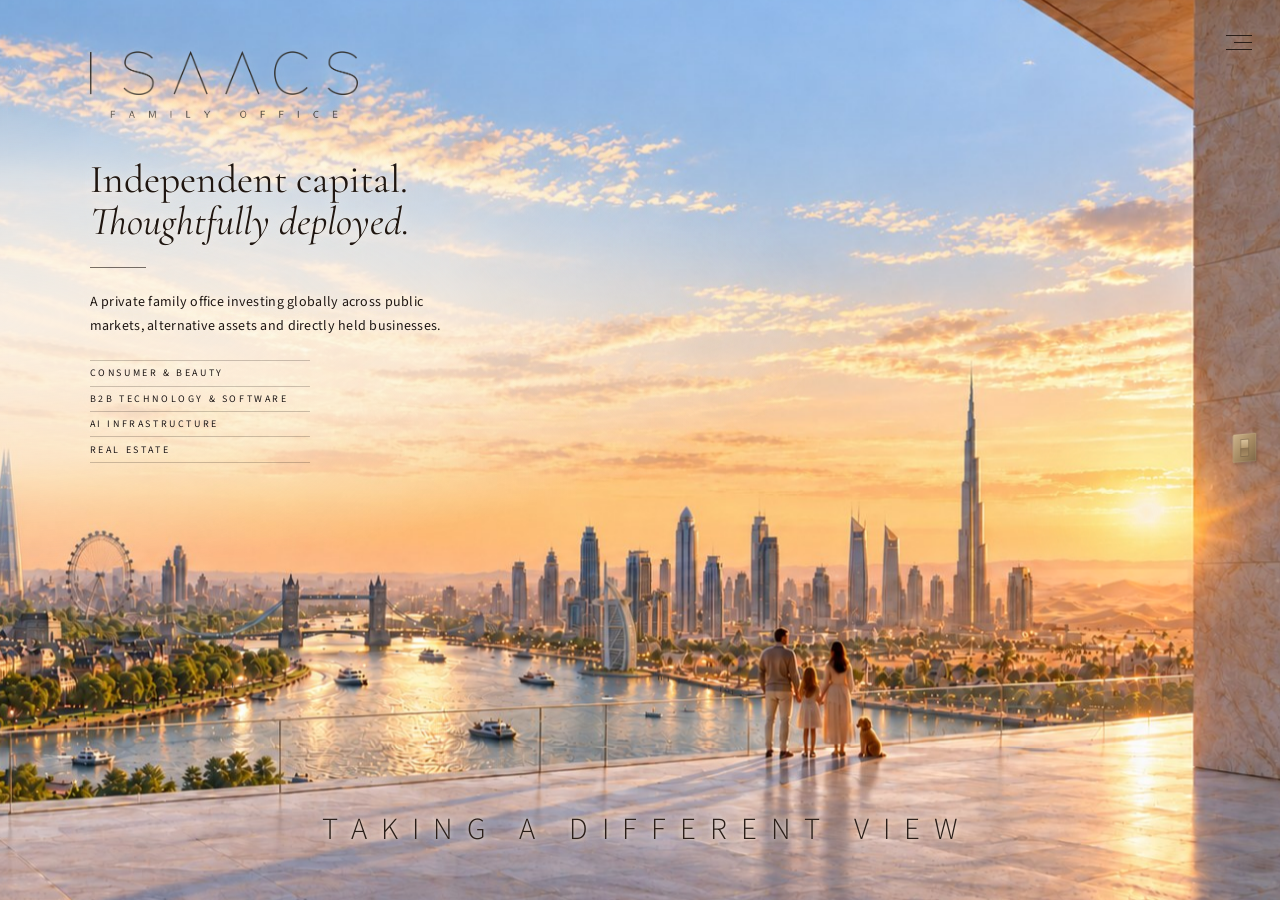
==== strategy.html @ c417e126 "Update tagline in strategy section for improved messaging" ====
<!DOCTYPE html>
<html lang="en" class="light">
<head>
    <meta charset="UTF-8">
    <meta name="viewport" content="width=device-width, initial-scale=1.0">
    <title>Strategy | ISAACS Family Office</title>
    <meta name="description" content="ISAACS Family Office — thinking in decades.">
    <link rel="icon" href="favicon.ico" sizes="16x16 32x32 48x48">
    <link rel="icon" type="image/svg+xml" href="favicon.svg">
    <link rel="apple-touch-icon" href="apple-touch-icon.png">
    <meta name="theme-color" content="#132038">
    <link rel="preload" as="image" href="assets/background-strategy.jpg?v=102">
    <link rel="preconnect" href="https://fonts.googleapis.com">
    <link rel="preconnect" href="https://fonts.gstatic.com" crossorigin>
    <link href="https://fonts.googleapis.com/css2?family=Jost:wght@300;400&family=Source+Sans+3:wght@200;300&family=Cormorant+Garamond:ital,wght@0,300;0,400;1,300&display=swap" rel="stylesheet">
    <script>
        document.documentElement.classList.add('loading');
    </script>
    <link rel="stylesheet" href="assets/site.css?v=102">
    <style>
        /* Strategy only; the shared layout, menu and contact form are in assets/site.css */
        body { background: #f3e2c8; font-family: 'Source Sans 3', sans-serif; }
        .stage #scene-night { opacity: 0; transition: opacity 2s ease; }
        .stage #scene-night.on { opacity: 1; }

        /* Deep brown lettering by day; ivory with a soft dark halo by night */
        .logo img { filter: brightness(0.16) sepia(0.6) drop-shadow(0 0 6px rgba(255, 250, 240, 0.4)); }
        .night .logo img { filter: drop-shadow(0 0 3px rgba(10, 12, 25, 0.6)) drop-shadow(0 0 10px rgba(10, 12, 25, 0.4)); }
        .tagline { color: var(--ink); font-weight: 300; text-shadow: 0 0 5px rgba(255, 248, 236, 0.85), 0 0 16px rgba(255, 248, 236, 0.6); }
        .night .tagline { color: var(--ivory); text-shadow: 0 0 6px rgba(10, 12, 25, 0.7), 0 0 18px rgba(10, 12, 25, 0.45); }

        /* The statement: a serif headline on a feathered wash of light (no box), with the sectors
           as a short hairline list. Deep brown by day, ivory by night. */
        .statement {
            position: fixed;
            left: calc(var(--gutter) + 1.5vw);
            top: 17.5vh;
            width: min(500px, calc(100vw - 2 * var(--gutter)));
            margin: 0;
            color: #1f1611;
            text-shadow: 0 0 1px rgba(255, 250, 242, 0.9), 0 0 12px rgba(255, 248, 236, 0.7);
            transition: color 2s ease, text-shadow 2s ease;
            z-index: 2;
        }
        .statement::before {
            content: '';
            position: absolute;
            left: -40vw;
            top: -30%;
            width: calc(100% + 60vw);
            height: 165%;
            z-index: -1;
            background: radial-gradient(ellipse at 30% 50%, rgba(252, 246, 236, 0.82) 0%, rgba(252, 246, 236, 0.6) 40%, rgba(252, 246, 236, 0) 70%);
            pointer-events: none;
            transition: opacity 2s ease;
        }
        /* the night wash sits on its own layer so the two can crossfade */
        .statement::after {
            content: '';
            position: absolute;
            left: -40vw;
            top: -30%;
            width: calc(100% + 60vw);
            height: 165%;
            z-index: -1;
            background: radial-gradient(ellipse at 30% 50%, rgba(8, 12, 28, 0.55) 0%, rgba(8, 12, 28, 0.3) 40%, rgba(8, 12, 28, 0) 68%);
            opacity: 0;
            pointer-events: none;
            transition: opacity 2s ease;
        }
        .night .statement { color: #ece4d6; text-shadow: 0 0 1px rgba(8, 12, 28, 0.9), 0 0 12px rgba(8, 12, 28, 0.6); }
        .night .statement::before { opacity: 0; }
        .night .statement::after { opacity: 1; }
        .statement h2 {
            margin: 0;
            font-family: 'Cormorant Garamond', Georgia, serif;
            font-weight: 400;
            font-size: clamp(30px, 3.1vw, 58px);
            line-height: 1.08;
        }
        .statement h2 em { font-style: italic; }
        .statement .rule {
            width: 56px;
            height: 1px;
            margin: clamp(20px, 2.6vh, 32px) 0;
            background: currentColor;
            opacity: 0.6;
        }
        .statement p {
            max-width: 26em;
            margin: 0;
            font-weight: 400;
            font-size: clamp(14px, 1vw, 18px);
            line-height: 1.7;
            letter-spacing: 0.02em;
        }
        .statement ul {
            max-width: 22em;
            margin: clamp(18px, 2.4vh, 28px) 0 0;
            padding: 0;
            list-style: none;
            font-size: clamp(10px, 0.66vw, 12px);
            letter-spacing: 0.26em;
            line-height: 1;
            text-transform: uppercase;
        }
        .statement li {
            padding: 0.72em 0;
            border-top: 1px solid color-mix(in srgb, currentColor 22%, transparent);
        }
        .statement li:last-child { border-bottom: 1px solid color-mix(in srgb, currentColor 22%, transparent); }

        /* The day / night switch: a satin-brass rocker light switch on the marble wall. It is drawn
           flat and then skewed and foreshortened by strategy.js to sit in the wall's perspective. */
        .breaker {
            position: fixed;
            left: 0;
            top: 0;
            width: clamp(30px, 2.3vw, 42px);
            height: clamp(30px, 2.3vw, 42px);
            padding: 0;
            border: 0;
            background: none;
            cursor: pointer;
            pointer-events: auto;
            transform-origin: 0 0;
            z-index: 3;
        }
        .breaker svg { display: block; width: 100%; height: 100%; overflow: visible; filter: drop-shadow(1.5px 2px 2px rgba(60, 40, 25, 0.35)); transition: filter 2s ease; }
        .night .breaker svg { filter: drop-shadow(1.5px 2px 2px rgba(0, 0, 0, 0.5)) brightness(0.6); }
        .breaker .rk-night { display: none; }
        .breaker[aria-pressed="true"] .rk-day { display: none; }
        .breaker[aria-pressed="true"] .rk-night { display: inline; }
        .breaker:focus-visible { outline: 1px solid #e2d8c9; outline-offset: 4px; }

        @media (max-width: 768px) {
            .tagline { bottom: calc(var(--edge) + 24px); }
            .statement { top: 17vh; width: calc(100vw - var(--gutter) - 1.5vw - 64px); }
            .statement h2 { font-size: 30px; }
        }
    </style>
</head>
<body>
    <div class="stage" id="stage" aria-hidden="true">
        <div class="breathe">
            <img id="scene-img" src="assets/background-strategy.jpg?v=102" alt="">
            <img id="scene-night" data-src="assets/background-strategy-night.jpg?v=102" alt="">
            <canvas id="fx"></canvas>
        </div>
    </div>

    <div class="ui">
        <header>
            <h1 class="logo reveal" style="--delay: 1.2s">
                <a href="./" aria-label="ISAACS Family Office, home">
                    <img src="assets/typography/isaacs-wordmark-ivory.png" alt="" aria-hidden="true">
                    <img class="family-office" src="assets/typography/family-office-ivory.png" alt="" aria-hidden="true">
                </a>
            </h1>
        </header>
        <main>
            <div class="layer reveal" style="--delay: 1.6s">
                <section class="statement">
                    <h2>Independent capital.<br><em>Thoughtfully deployed.</em></h2>
                    <div class="rule" aria-hidden="true"></div>
                    <p>A private family office investing globally across public markets, alternative assets and directly held businesses.</p>
                    <ul class="sectors">
                        <li>Consumer &amp; Beauty</li>
                        <li>B2B Technology &amp; Software</li>
                        <li>AI Infrastructure</li>
                        <li>Real Estate</li>
                    </ul>
                </section>
            </div>
            <div class="layer reveal" style="--delay: 2s">
                <p class="tagline">TAKING A DIFFERENT VIEW</p>
            </div>
        </main>
    </div>

    <button class="breaker" id="breaker" type="button" aria-pressed="false" aria-label="Switch to night">
        <svg viewBox="0 0 100 100" aria-hidden="true">
            <defs>
                <linearGradient id="sw-plate" x1="0" y1="0" x2="1" y2="1">
                    <stop offset="0" stop-color="#cdb48c"/><stop offset="0.5" stop-color="#a88c64"/><stop offset="1" stop-color="#7d6646"/>
                </linearGradient>
                <linearGradient id="sw-up" x1="0" y1="0" x2="0" y2="1">
                    <stop offset="0" stop-color="#d9c29c"/><stop offset="0.48" stop-color="#b89c72"/><stop offset="0.52" stop-color="#8e7452"/><stop offset="1" stop-color="#a88c64"/>
                </linearGradient>
                <linearGradient id="sw-down" x1="0" y1="0" x2="0" y2="1">
                    <stop offset="0" stop-color="#a88c64"/><stop offset="0.48" stop-color="#8e7452"/><stop offset="0.52" stop-color="#c4ab84"/><stop offset="1" stop-color="#d9c29c"/>
                </linearGradient>
            </defs>
            <rect x="3" y="3" width="94" height="94" rx="5" fill="url(#sw-plate)"/>
            <rect x="3.6" y="3.6" width="92.8" height="92.8" rx="4.6" fill="none" stroke="rgba(255,245,225,0.45)" stroke-width="1.2"/>
            <rect x="33" y="21" width="34" height="58" rx="3" fill="#6e5a40"/>
            <rect class="rk-day" x="34.5" y="22.5" width="31" height="55" rx="2.4" fill="url(#sw-up)"/>
            <rect class="rk-night" x="34.5" y="22.5" width="31" height="55" rx="2.4" fill="url(#sw-down)"/>
        </svg>
    </button>

    <div class="curtain" aria-hidden="true"></div>
    <script src="assets/strategy.js?v=102"></script>
    <script src="assets/site.js?v=102"></script>
</body>
</html>
---- assets/site.css ----
/*
 * Shared by every page: the base layout (picture, logo, tagline, entrance), the menu and the
 * contact form. Linked in each page's <head> so nothing ever appears unstyled. Page-specific
 * colours and extras stay in each page's own <style>.
 */
:root {
    --navy: #132038;
    --ivory: #e2d8c9;
    --ink: #2a1e18;                 /* deep brown lettering on the bright daytime pictures */
    --halo: rgba(10, 8, 6, 0.55);   /* soft glow behind thin type on busy parts of the picture */
    --gutter: clamp(16px, 5.5vw, 96px);
    --gutter-right: clamp(16px, 2.2vw, 48px);
    --edge: clamp(20px, 4vw, 56px);
}
* { box-sizing: border-box; }
html, body { margin: 0; height: 100%; }
body { overflow: hidden; }
.sr-only { position: absolute; width: 1px; height: 1px; margin: -1px; padding: 0; border: 0; overflow: hidden; clip: rect(0, 0, 0, 0); white-space: nowrap; }

/* The picture and its effects canvases share one stage, sized and moved by the page script */
.stage { position: fixed; inset: 0; overflow: hidden; touch-action: none; will-change: transform; }
.breathe { position: absolute; inset: 0; animation: breathe 48s ease-in-out infinite alternate; }
@keyframes breathe { from { transform: scale(1); } to { transform: scale(1.025); } }
.stage img, .stage canvas { position: absolute; inset: 0; width: 100%; height: 100%; }
.stage img { object-fit: cover; }
.stage canvas { pointer-events: none; }

/* Entrance: fade up from black, then the lettering appears */
.curtain { position: fixed; inset: 0; z-index: 5; background: #000; opacity: 0; visibility: hidden; pointer-events: none; transition: opacity 2.4s ease, visibility 0s 2.4s; }
.reveal { transition: opacity 1.6s ease var(--delay, 0s), transform 1.6s cubic-bezier(0.2, 0.7, 0.2, 1) var(--delay, 0s); }
html.loading .curtain { opacity: 1; visibility: visible; transition: none; }
html.loading .reveal { opacity: 0; transform: translateY(10px); transition: none; }

.ui { position: fixed; inset: 0; z-index: 2; pointer-events: none; }
.ui a, .ui button { pointer-events: auto; }
.layer { position: absolute; inset: 0; }   /* full-screen wrappers, so the entrance transform doesn't move what's inside */

.logo { position: fixed; top: var(--edge); left: calc(var(--gutter) + 1.5vw); z-index: 2; width: clamp(170px, 21vw, 400px); margin: 0; line-height: 0; }
.logo a { display: block; }
.logo img { display: block; width: 100%; height: auto; transition: filter 2s ease; }
.logo .family-office { width: 85%; margin: 4% auto 0; }

.tagline {
    position: fixed;
    left: 50%;
    bottom: clamp(36px, 6vh, 72px);
    z-index: 2;
    transform: translateX(-50%);
    margin: 0;
    padding-left: 0.45em;   /* balances the trailing letter-spacing so the line stays centred */
    font-size: clamp(14px, 2.4vw, 46px);
    letter-spacing: 0.45em;
    line-height: 1;
    text-transform: uppercase;
    white-space: nowrap;
    transition: color 2s ease, text-shadow 2s ease;
}
@media (max-width: 768px) {
    .tagline { font-size: 3.4vw; letter-spacing: 0.35em; padding-left: 0.35em; }
}

/* ---------- Menu: three hairlines at the top right, opening a small frosted list ---------- */
.site-nav {
    position: fixed;
    top: calc(var(--edge) * 0.6);
    right: var(--gutter-right);
    z-index: 6;
    color: var(--ivory);
    font-family: 'Jost', 'Segoe UI', sans-serif;
    transition: color 2s ease, opacity 1.6s ease var(--delay, 0s), transform 1.6s cubic-bezier(0.2, 0.7, 0.2, 1) var(--delay, 0s);
}
/* pages set this class when the picture behind the menu is bright */
.light .site-nav { color: var(--ink); }
.menu-button {
    position: relative;
    display: block;
    width: 44px;
    height: 44px;
    margin: -10px -10px 0 0;
    padding: 0;
    background: none;
    border: 0;
    color: inherit;
    cursor: pointer;
    -webkit-tap-highlight-color: transparent;
}
.menu-button span {
    position: absolute;
    right: 10px;
    width: 26px;
    height: 1px;
    background: currentColor;
    box-shadow: 0 0 6px rgba(10, 8, 6, 0.45);
    transition: transform 0.4s ease, opacity 0.3s ease, width 0.4s ease;
}
.light .menu-button span { box-shadow: 0 0 6px rgba(255, 248, 236, 0.7); }
.menu-button span:nth-child(1) { top: 14px; }
.menu-button span:nth-child(2) { top: 21px; width: 18px; }
.menu-button span:nth-child(3) { top: 28px; }
.menu-button:hover span:nth-child(2) { width: 26px; }
.open .menu-button span:nth-child(1) { transform: translateY(7px) rotate(45deg); }
.open .menu-button span:nth-child(2) { opacity: 0; }
.open .menu-button span:nth-child(3) { transform: translateY(-7px) rotate(-45deg); }
.menu-button:focus-visible { outline: 1px solid currentColor; outline-offset: -4px; }
.menu {
    position: absolute;
    top: 46px;
    right: -14px;
    min-width: 200px;
    margin: 0;
    padding: 10px 0;
    list-style: none;
    background: rgba(19, 32, 56, 0.72);
    backdrop-filter: blur(14px) saturate(1.1);
    -webkit-backdrop-filter: blur(14px) saturate(1.1);
    border: 1px solid rgba(226, 216, 201, 0.16);
    box-shadow: 0 18px 44px rgba(0, 0, 0, 0.28);
    opacity: 0;
    visibility: hidden;
    transform: translateY(-6px);
    transition: opacity 0.35s ease, transform 0.35s ease, visibility 0s 0.35s;
}
.open .menu { opacity: 1; visibility: visible; transform: none; transition: opacity 0.35s ease, transform 0.35s ease; }
.menu a, .menu button {
    display: block;
    width: 100%;
    padding: 14px 26px 14px 28px;
    background: none;
    border: 0;
    color: var(--ivory);
    font: 300 12px/1 'Jost', 'Segoe UI', sans-serif;
    letter-spacing: 0.42em;
    text-align: right;
    text-decoration: none;
    text-transform: uppercase;
    cursor: pointer;
    transition: opacity 0.3s ease;
}
.menu a:hover, .menu button:hover { opacity: 0.7; }
.menu [aria-current] { text-decoration: underline; text-decoration-thickness: 1px; text-underline-offset: 0.6em; }
.menu a:focus-visible, .menu button:focus-visible { outline: 1px solid rgba(226, 216, 201, 0.6); outline-offset: -6px; }

/* ---------- Contact form: a native <dialog>, so it stays hidden until opened ---------- */
.contact {
    width: min(520px, calc(100% - 32px));
    max-width: none;
    max-height: calc(100dvh - 32px);
    margin: auto;
    padding: 0;
    overflow-y: auto;
    overscroll-behavior: contain;
    background: color-mix(in srgb, var(--navy) 94%, transparent);
    border: 1px solid color-mix(in srgb, var(--ivory) 30%, transparent);
    color: var(--ivory);
    font-family: 'Jost', 'Segoe UI', sans-serif;
    font-weight: 300;
}
.contact::backdrop { background: rgba(10, 8, 6, 0.45); backdrop-filter: blur(6px); -webkit-backdrop-filter: blur(6px); }
.contact[open] { animation: contact-in 0.4s ease; }
.contact[open]::backdrop { animation: contact-fade 0.4s ease; }
.contact.closing { animation: contact-out 0.3s ease forwards; }
.contact.closing::backdrop { animation: contact-fade 0.3s ease reverse forwards; }
@keyframes contact-in { from { opacity: 0; transform: translateY(12px); } }
@keyframes contact-out { to { opacity: 0; transform: translateY(12px); } }
@keyframes contact-fade { from { opacity: 0; } }
.contact .inner { position: relative; padding: clamp(28px, 5vw, 48px); }
.contact .close {
    position: absolute;
    top: 12px;
    right: 12px;
    width: 36px;
    height: 36px;
    background: none;
    border: 0;
    color: inherit;
    font: 200 1.7rem/1 'Source Sans 3', sans-serif;
    opacity: 0.75;
    cursor: pointer;
}
.contact .panel-logo { display: block; width: min(200px, 60%); height: auto; margin: 6px auto 8px; }
.contact .panel-sub { display: block; width: min(170px, 51%); height: auto; margin: 0 auto; }
.recipient { margin: 0 0 36px; text-align: center; }
.recipient::before { content: ''; display: block; width: 36px; height: 1px; margin: 26px auto 24px; background: color-mix(in srgb, var(--ivory) 45%, transparent); }
.recipient-name { display: block; font: 300 1.2rem 'Source Sans 3', sans-serif; letter-spacing: 0.14em; }
.recipient-role { display: block; margin-top: 8px; font-size: 0.66rem; letter-spacing: 0.28em; text-transform: uppercase; opacity: 0.6; }
.field { display: block; margin-bottom: 20px; }
.field span { display: block; margin-bottom: 6px; font-size: 0.75rem; letter-spacing: 0.25em; text-transform: uppercase; opacity: 0.8; }
.field input, .field textarea {
    width: 100%;
    padding: 10px 0;
    border: 0;
    border-bottom: 1px solid color-mix(in srgb, var(--ivory) 45%, transparent);
    border-radius: 0;
    background: transparent;
    color: inherit;
    font: inherit;
    font-size: 16px;   /* 16px or more, so phones don't zoom in when a field is tapped */
    outline: none;
    transition: border-color 0.3s ease;
}
.field textarea { min-height: 110px; resize: vertical; }
.field input:focus, .field textarea:focus { border-bottom-color: var(--ivory); }
.submit {
    display: block;
    margin: 32px auto 0;
    padding: 14px 40px;
    background: transparent;
    color: inherit;
    border: 1px solid var(--ivory);
    font: inherit;
    font-size: 0.8rem;
    letter-spacing: 0.35em;
    text-transform: uppercase;
    cursor: pointer;
    transition: background-color 0.3s ease, color 0.3s ease;
}
.submit:hover { background: var(--ivory); color: var(--navy); }
.submit:disabled { opacity: 0.5; cursor: wait; }
.status { margin: 16px 0 -8px; min-height: 1.4em; text-align: center; font-size: 0.95rem; line-height: 1.5; }

@media (max-width: 600px) {
    .menu { min-width: 180px; }
    .menu a, .menu button { padding: 16px 24px; font-size: 13px; }
    .contact .inner { padding: 24px 24px 22px; }
    .contact .panel-logo { width: 156px; margin: 0 auto 7px; }
    .contact .panel-sub { width: 133px; }
    .recipient { margin-bottom: 22px; }
    .recipient::before { margin: 16px auto 14px; }
    .recipient-name { font-size: 1.05rem; }
    .recipient-role { letter-spacing: 0.16em; }
    .field { margin-bottom: 14px; }
    .field span { margin-bottom: 2px; }
    .field input, .field textarea { padding: 7px 0; }
    .field textarea { min-height: 72px; }
    .submit { margin-top: 20px; padding: 12px 36px; }
    .status { margin-top: 10px; }
}

@media (prefers-reduced-motion: reduce) {
    .breathe { animation: none; }
    .reveal, .curtain { transition: none !important; }
    .contact[open], .contact.closing, .contact::backdrop { animation: none !important; }
}
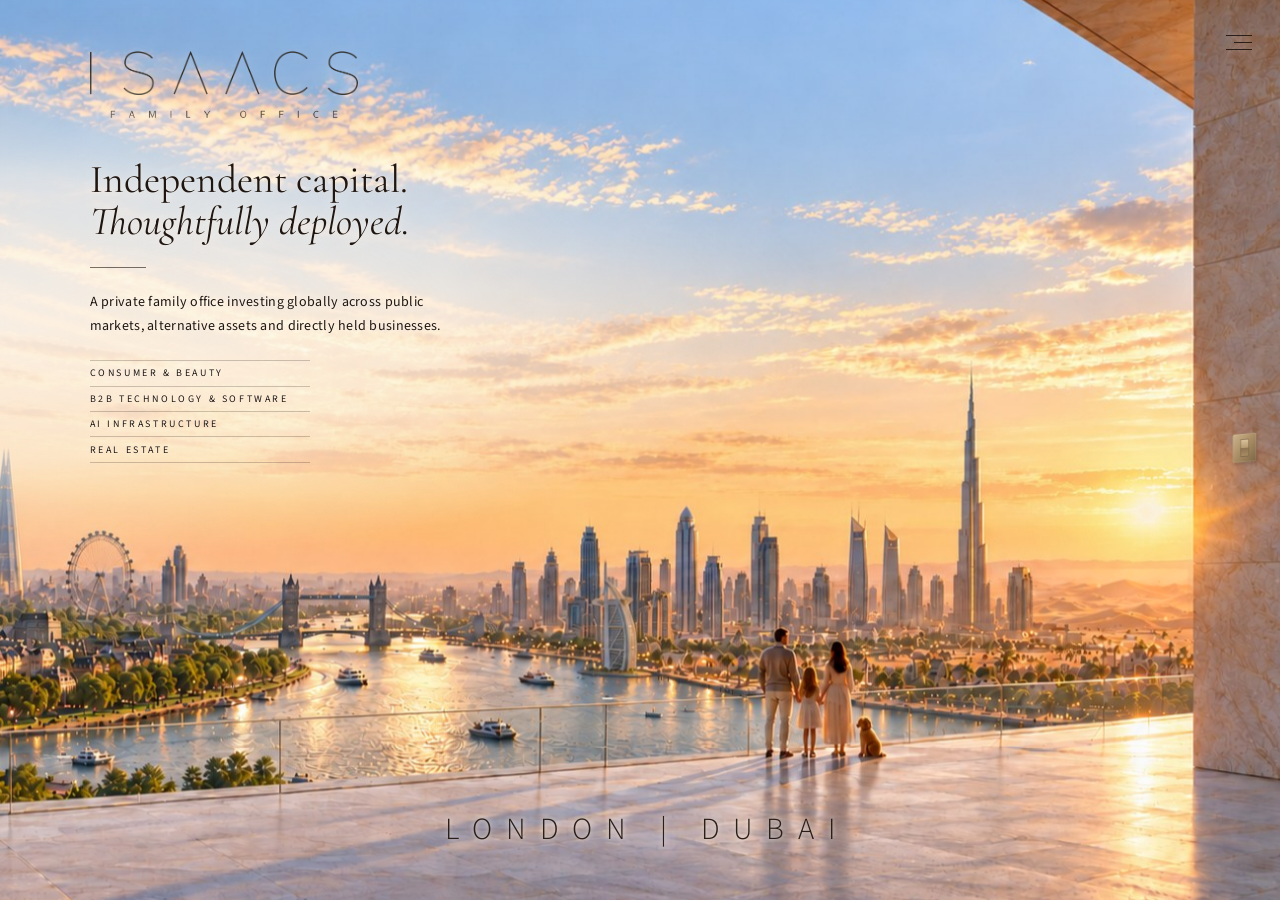
==== commit dfe5f655: "Update tagline in strategy section to reflect new branding" ====
--- a/strategy.html
+++ b/strategy.html
@@ -173,7 +173,7 @@
                 </section>
             </div>
             <div class="layer reveal" style="--delay: 2s">
-                <p class="tagline">TAKING A DIFFERENT VIEW</p>
+                <p class="tagline">LONDON | DUBAI</p>
             </div>
         </main>
     </div>
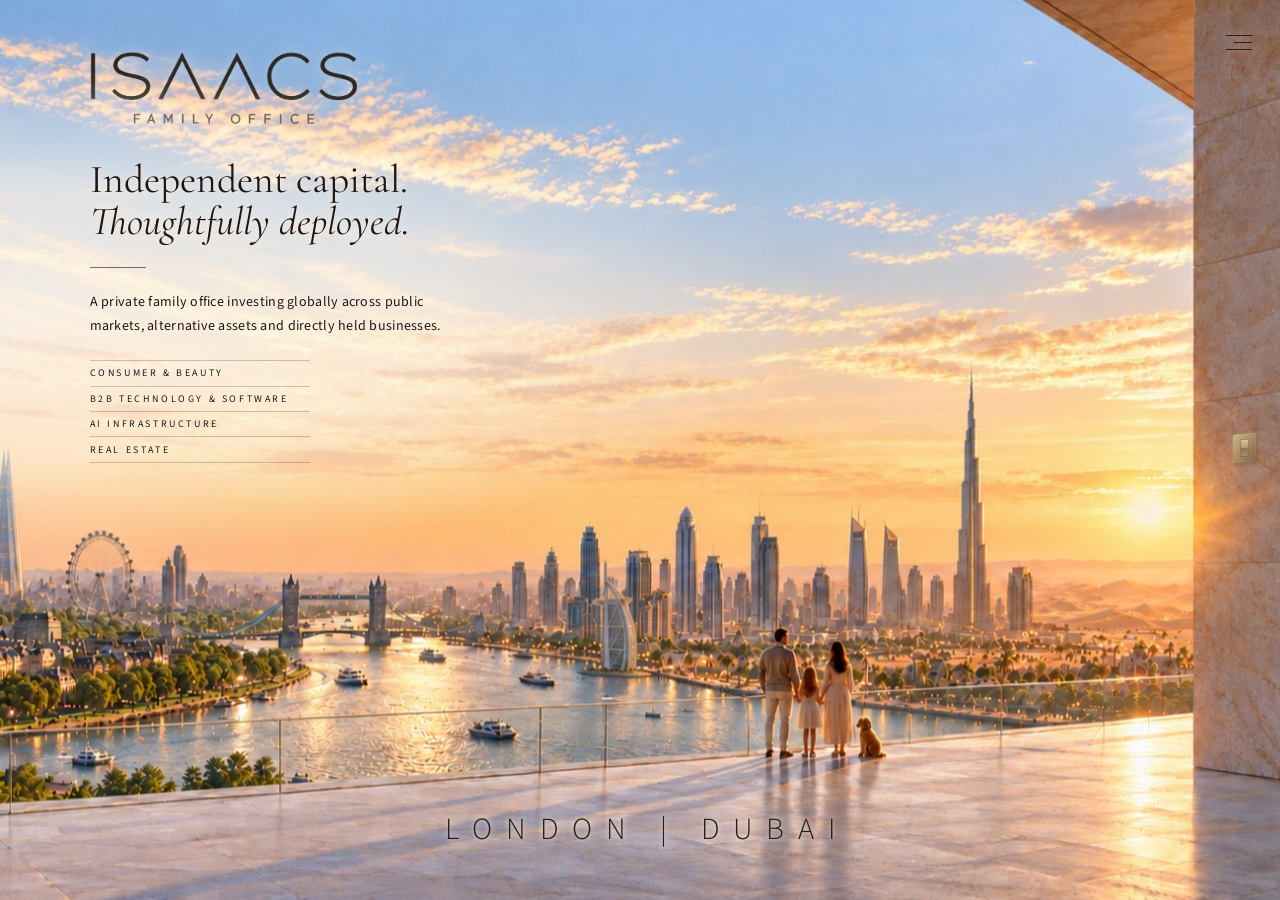
==== commit 0ecea446: "97 - evolved ISAACS Family Office logo on every page and the contact form; previous logo kept as *-t" ====
--- a/strategy.html
+++ b/strategy.html
@@ -9,14 +9,14 @@
     <link rel="icon" type="image/svg+xml" href="favicon.svg">
     <link rel="apple-touch-icon" href="apple-touch-icon.png">
     <meta name="theme-color" content="#132038">
-    <link rel="preload" as="image" href="assets/background-strategy.jpg?v=102">
+    <link rel="preload" as="image" href="assets/background-strategy.jpg?v=103">
     <link rel="preconnect" href="https://fonts.googleapis.com">
     <link rel="preconnect" href="https://fonts.gstatic.com" crossorigin>
     <link href="https://fonts.googleapis.com/css2?family=Jost:wght@300;400&family=Source+Sans+3:wght@200;300&family=Cormorant+Garamond:ital,wght@0,300;0,400;1,300&display=swap" rel="stylesheet">
     <script>
         document.documentElement.classList.add('loading');
     </script>
-    <link rel="stylesheet" href="assets/site.css?v=102">
+    <link rel="stylesheet" href="assets/site.css?v=103">
     <style>
         /* Strategy only; the shared layout, menu and contact form are in assets/site.css */
         body { background: #f3e2c8; font-family: 'Source Sans 3', sans-serif; }
@@ -143,8 +143,8 @@
 <body>
     <div class="stage" id="stage" aria-hidden="true">
         <div class="breathe">
-            <img id="scene-img" src="assets/background-strategy.jpg?v=102" alt="">
-            <img id="scene-night" data-src="assets/background-strategy-night.jpg?v=102" alt="">
+            <img id="scene-img" src="assets/background-strategy.jpg?v=103" alt="">
+            <img id="scene-night" data-src="assets/background-strategy-night.jpg?v=103" alt="">
             <canvas id="fx"></canvas>
         </div>
     </div>
@@ -153,8 +153,7 @@
         <header>
             <h1 class="logo reveal" style="--delay: 1.2s">
                 <a href="./" aria-label="ISAACS Family Office, home">
-                    <img src="assets/typography/isaacs-wordmark-ivory.png" alt="" aria-hidden="true">
-                    <img class="family-office" src="assets/typography/family-office-ivory.png" alt="" aria-hidden="true">
+                    <img src="assets/typography/isaacs-wordmark-ivory.png?v=103" alt="" aria-hidden="true">
                 </a>
             </h1>
         </header>
@@ -200,7 +199,7 @@
     </button>
 
     <div class="curtain" aria-hidden="true"></div>
-    <script src="assets/strategy.js?v=102"></script>
-    <script src="assets/site.js?v=102"></script>
+    <script src="assets/strategy.js?v=103"></script>
+    <script src="assets/site.js?v=103"></script>
 </body>
 </html>
--- a/assets/site.css
+++ b/assets/site.css
@@ -38,7 +38,6 @@
 .logo { position: fixed; top: var(--edge); left: calc(var(--gutter) + 1.5vw); z-index: 2; width: clamp(170px, 21vw, 400px); margin: 0; line-height: 0; }
 .logo a { display: block; }
 .logo img { display: block; width: 100%; height: auto; transition: filter 2s ease; }
-.logo .family-office { width: 85%; margin: 4% auto 0; }
 
 .tagline {
     position: fixed;
@@ -177,8 +176,7 @@
     opacity: 0.75;
     cursor: pointer;
 }
-.contact .panel-logo { display: block; width: min(200px, 60%); height: auto; margin: 6px auto 8px; }
-.contact .panel-sub { display: block; width: min(170px, 51%); height: auto; margin: 0 auto; }
+.contact .panel-logo { display: block; width: min(200px, 60%); height: auto; margin: 6px auto 0; }
 .recipient { margin: 0 0 36px; text-align: center; }
 .recipient::before { content: ''; display: block; width: 36px; height: 1px; margin: 26px auto 24px; background: color-mix(in srgb, var(--ivory) 45%, transparent); }
 .recipient-name { display: block; font: 300 1.2rem 'Source Sans 3', sans-serif; letter-spacing: 0.14em; }
@@ -222,8 +220,7 @@
     .menu { min-width: 180px; }
     .menu a, .menu button { padding: 16px 24px; font-size: 13px; }
     .contact .inner { padding: 24px 24px 22px; }
-    .contact .panel-logo { width: 156px; margin: 0 auto 7px; }
-    .contact .panel-sub { width: 133px; }
+    .contact .panel-logo { width: 156px; margin: 0 auto; }
     .recipient { margin-bottom: 22px; }
     .recipient::before { margin: 16px auto 14px; }
     .recipient-name { font-size: 1.05rem; }
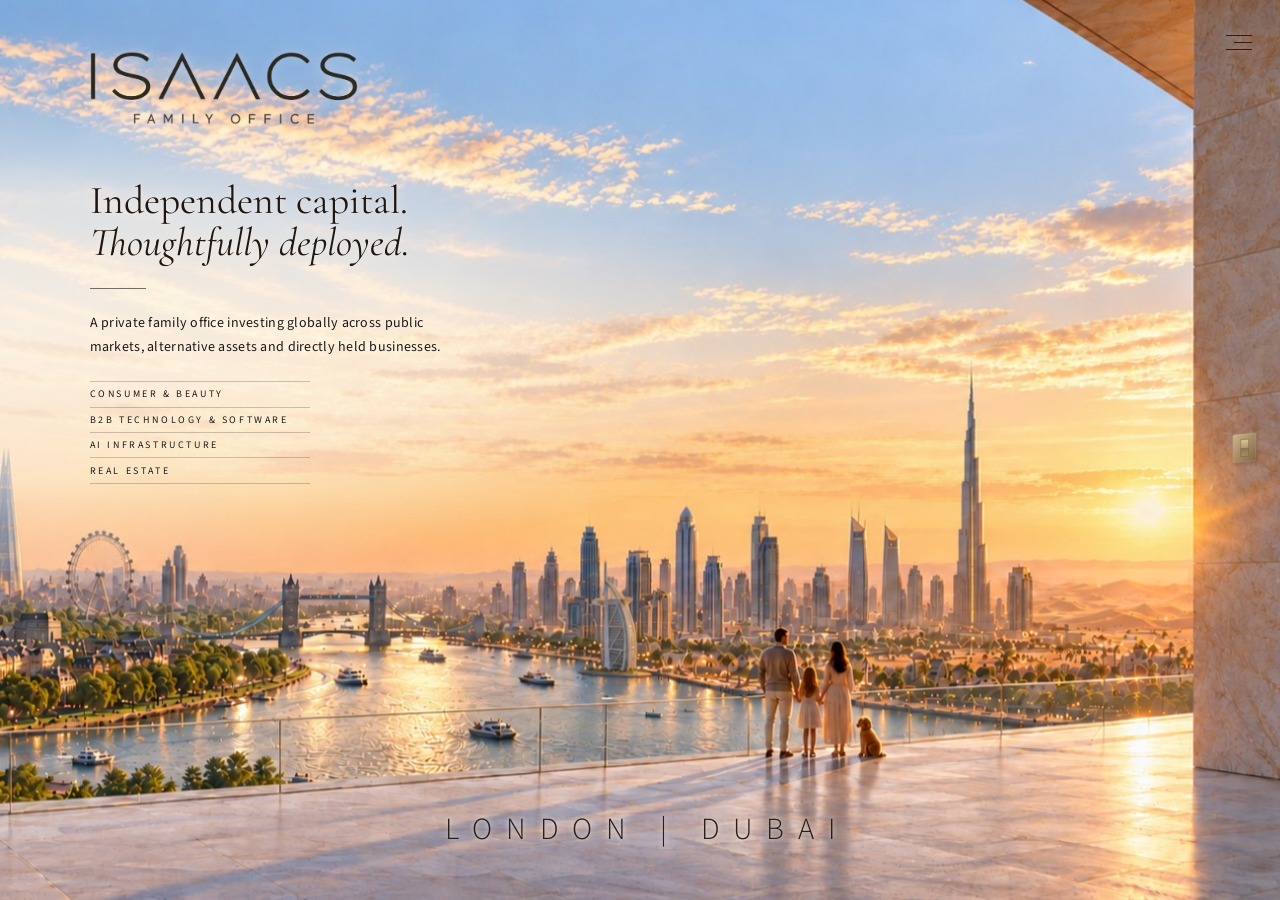
==== commit 6bce0976: "98 - Strategy headline placed a set distance below the logo, so they never collide on short laptop s" ====
--- a/strategy.html
+++ b/strategy.html
@@ -16,7 +16,7 @@
     <script>
         document.documentElement.classList.add('loading');
     </script>
-    <link rel="stylesheet" href="assets/site.css?v=103">
+    <link rel="stylesheet" href="assets/site.css?v=104">
     <style>
         /* Strategy only; the shared layout, menu and contact form are in assets/site.css */
         body { background: #f3e2c8; font-family: 'Source Sans 3', sans-serif; }
@@ -34,7 +34,8 @@
         .statement {
             position: fixed;
             left: calc(var(--gutter) + 1.5vw);
-            top: 17.5vh;
+            /* always the same breathing space below the logo, whatever the screen's shape */
+            top: calc(var(--logo-bottom) + clamp(40px, 6vh, 88px));
             width: min(500px, calc(100vw - 2 * var(--gutter)));
             margin: 0;
             color: #1f1611;
--- a/assets/site.css
+++ b/assets/site.css
@@ -11,6 +11,9 @@
     --gutter: clamp(16px, 5.5vw, 96px);
     --gutter-right: clamp(16px, 2.2vw, 48px);
     --edge: clamp(20px, 4vw, 56px);
+    --logo-w: clamp(170px, 21vw, 400px);
+    /* where the logo ends: its top plus its height (the logo image is 670 x 183) */
+    --logo-bottom: calc(var(--edge) + var(--logo-w) * 183 / 670);
 }
 * { box-sizing: border-box; }
 html, body { margin: 0; height: 100%; }
@@ -35,7 +38,7 @@
 .ui a, .ui button { pointer-events: auto; }
 .layer { position: absolute; inset: 0; }   /* full-screen wrappers, so the entrance transform doesn't move what's inside */
 
-.logo { position: fixed; top: var(--edge); left: calc(var(--gutter) + 1.5vw); z-index: 2; width: clamp(170px, 21vw, 400px); margin: 0; line-height: 0; }
+.logo { position: fixed; top: var(--edge); left: calc(var(--gutter) + 1.5vw); z-index: 2; width: var(--logo-w); margin: 0; line-height: 0; }
 .logo a { display: block; }
 .logo img { display: block; width: 100%; height: auto; transition: filter 2s ease; }
 
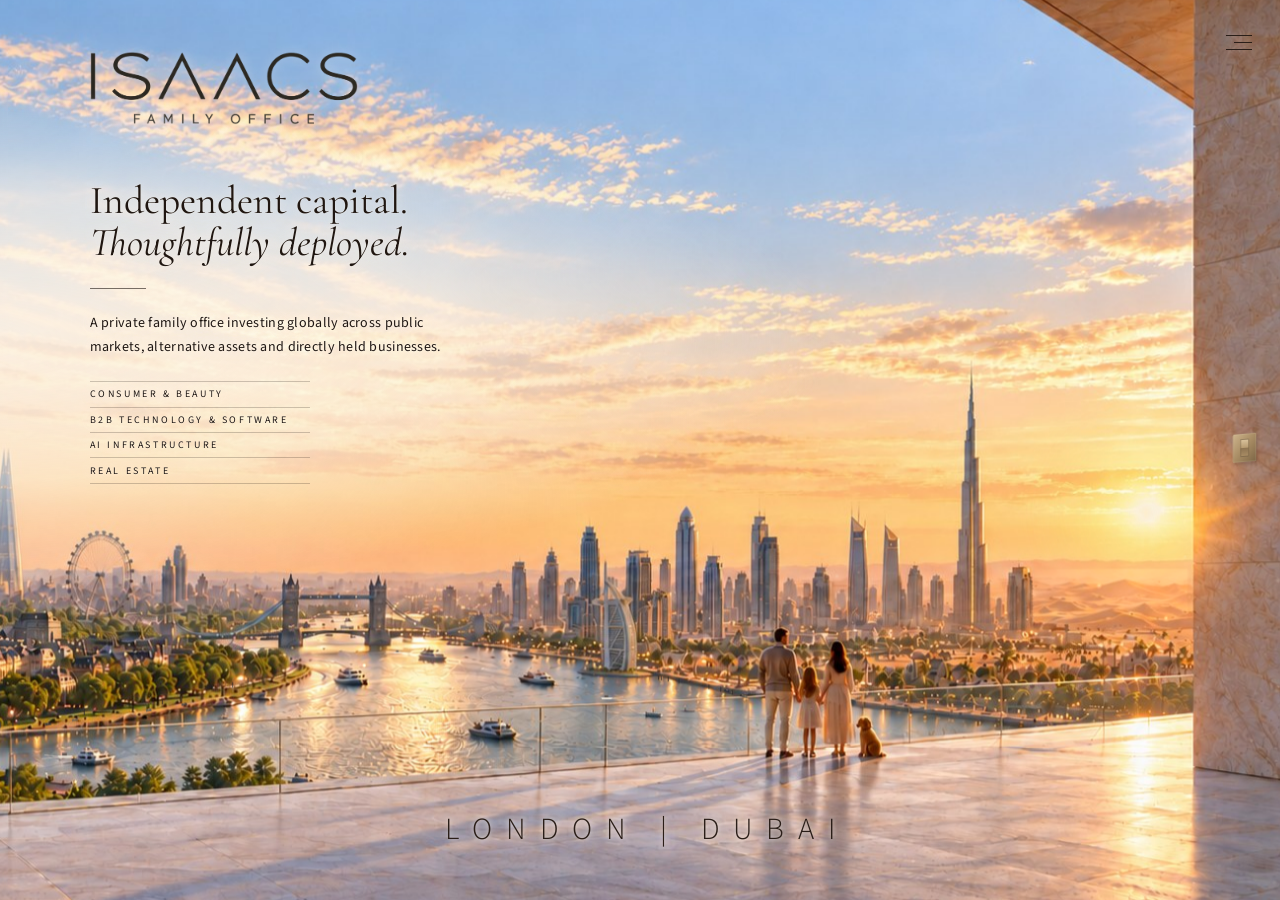
==== commit be499f71: "99 - new favicon: espresso A on cream (ICO, SVG, iPhone and 512px icons) Co-Authored-By: Claude Opus" ====
--- a/strategy.html
+++ b/strategy.html
@@ -5,9 +5,9 @@
     <meta name="viewport" content="width=device-width, initial-scale=1.0">
     <title>Strategy | ISAACS Family Office</title>
     <meta name="description" content="ISAACS Family Office — thinking in decades.">
-    <link rel="icon" href="favicon.ico" sizes="16x16 32x32 48x48">
-    <link rel="icon" type="image/svg+xml" href="favicon.svg">
-    <link rel="apple-touch-icon" href="apple-touch-icon.png">
+    <link rel="icon" href="favicon.ico?v=105" sizes="16x16 32x32 48x48">
+    <link rel="icon" type="image/svg+xml" href="favicon.svg?v=105">
+    <link rel="apple-touch-icon" href="apple-touch-icon.png?v=105">
     <meta name="theme-color" content="#132038">
     <link rel="preload" as="image" href="assets/background-strategy.jpg?v=103">
     <link rel="preconnect" href="https://fonts.googleapis.com">
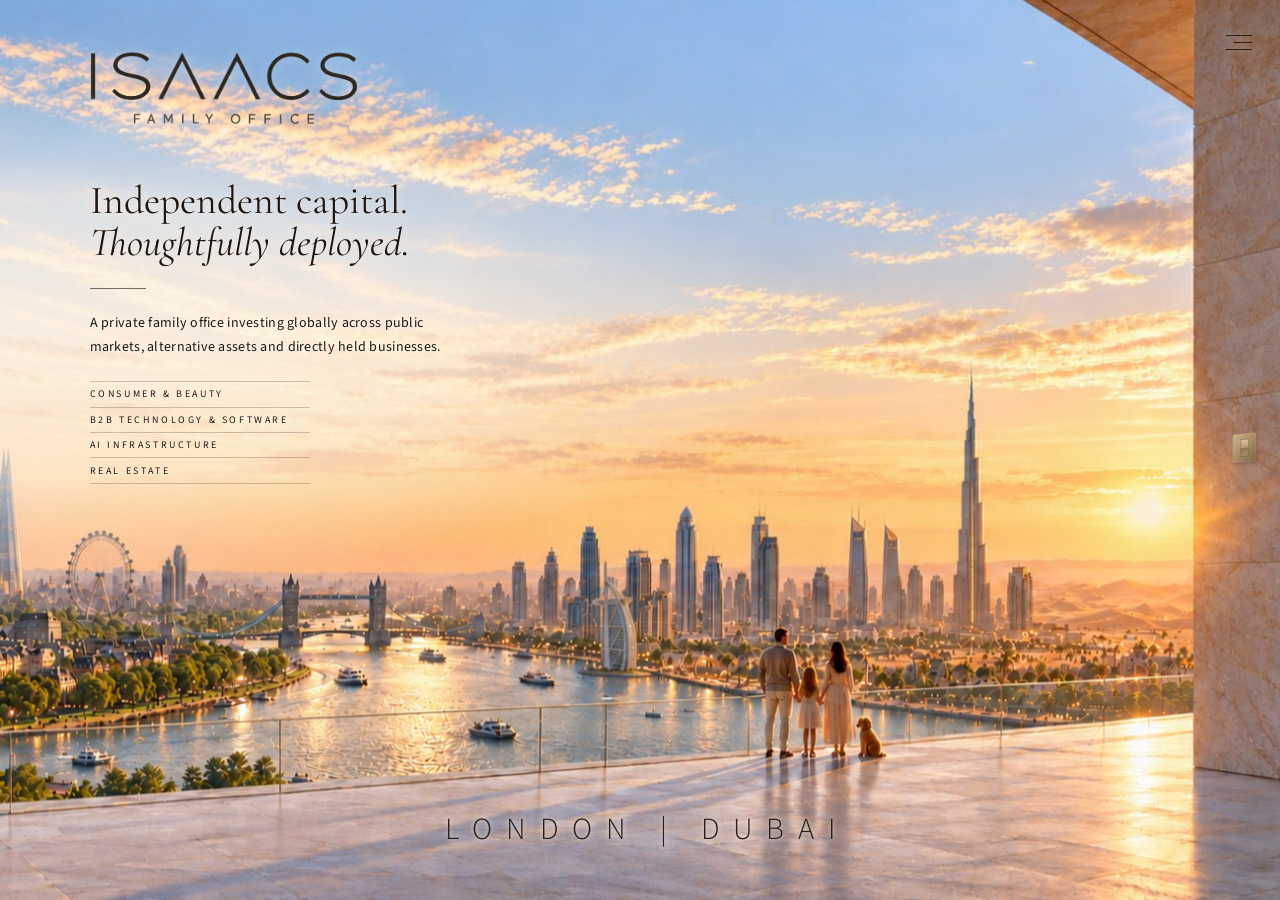
==== commit b505545d: "103 - lighter on graphics: effects layer at modest resolution, static layer cropped to its switches," ====
--- a/strategy.html
+++ b/strategy.html
@@ -20,8 +20,9 @@
     <style>
         /* Strategy only; the shared layout, menu and contact form are in assets/site.css */
         body { background: #f3e2c8; font-family: 'Source Sans 3', sans-serif; }
-        .stage #scene-night { opacity: 0; transition: opacity 2s ease; }
-        .stage #scene-night.on { opacity: 1; }
+        /* once faded out, the night painting is fully hidden so the browser can release it */
+        .stage #scene-night { opacity: 0; visibility: hidden; transition: opacity 2s ease, visibility 0s 2s; }
+        .stage #scene-night.on { opacity: 1; visibility: visible; transition: opacity 2s ease; }
 
         /* Deep brown lettering by day; ivory with a soft dark halo by night */
         .logo img { filter: brightness(0.16) sepia(0.6) drop-shadow(0 0 6px rgba(255, 250, 240, 0.4)); }
@@ -200,7 +201,7 @@
     </button>
 
     <div class="curtain" aria-hidden="true"></div>
-    <script src="assets/strategy.js?v=103"></script>
+    <script src="assets/strategy.js?v=109"></script>
     <script src="assets/site.js?v=103"></script>
 </body>
 </html>
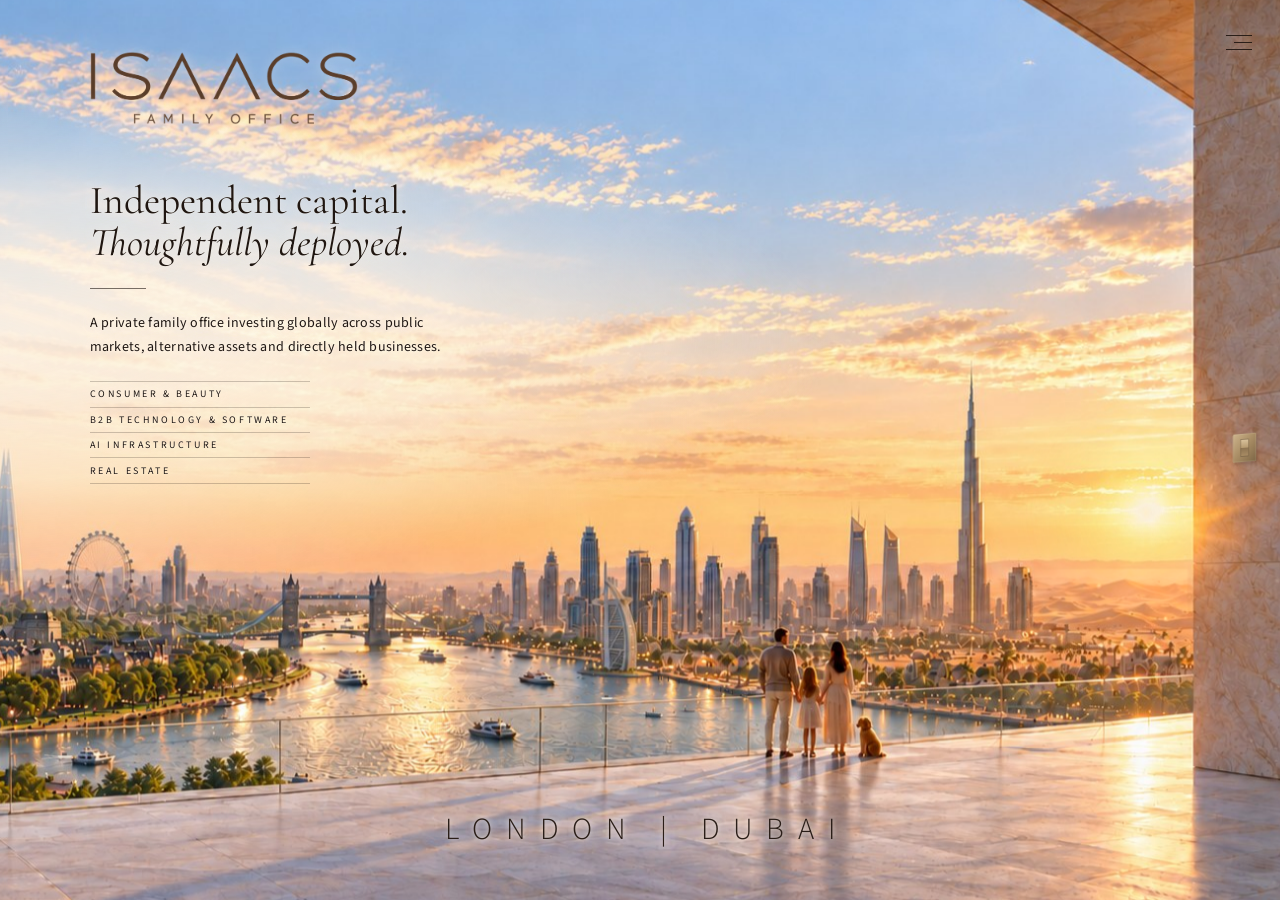
==== commit 0e8155ed: "106 - daytime wordmark in a warm dark brown (about #5a3e2a) rather than near-black, on both pages; S" ====
--- a/strategy.html
+++ b/strategy.html
@@ -25,8 +25,9 @@
         .stage #scene-night.on { opacity: 1; visibility: visible; transition: opacity 2s ease; }
 
         /* Deep brown lettering by day; ivory with a soft dark halo by night */
-        .logo img { filter: brightness(0.16) sepia(0.6) drop-shadow(0 0 6px rgba(255, 250, 240, 0.4)); }
-        .night .logo img { filter: drop-shadow(0 0 3px rgba(10, 12, 25, 0.6)) drop-shadow(0 0 10px rgba(10, 12, 25, 0.4)); }
+        /* by day the ivory wordmark is tinted a warm dark brown (about #5a3e2a); the two lists match so it fades smoothly */
+        .logo img { filter: sepia(1) brightness(0.26) saturate(2.75) hue-rotate(-40deg) drop-shadow(0 0 6px rgba(255, 250, 240, 0.4)) drop-shadow(0 0 10px transparent); }
+        .night .logo img { filter: sepia(0) brightness(1) saturate(1) hue-rotate(0deg) drop-shadow(0 0 3px rgba(10, 12, 25, 0.6)) drop-shadow(0 0 10px rgba(10, 12, 25, 0.4)); }
         .tagline { color: var(--ink); font-weight: 300; text-shadow: 0 0 5px rgba(255, 248, 236, 0.85), 0 0 16px rgba(255, 248, 236, 0.6); }
         .night .tagline { color: var(--ivory); text-shadow: 0 0 6px rgba(10, 12, 25, 0.7), 0 0 18px rgba(10, 12, 25, 0.45); }
 
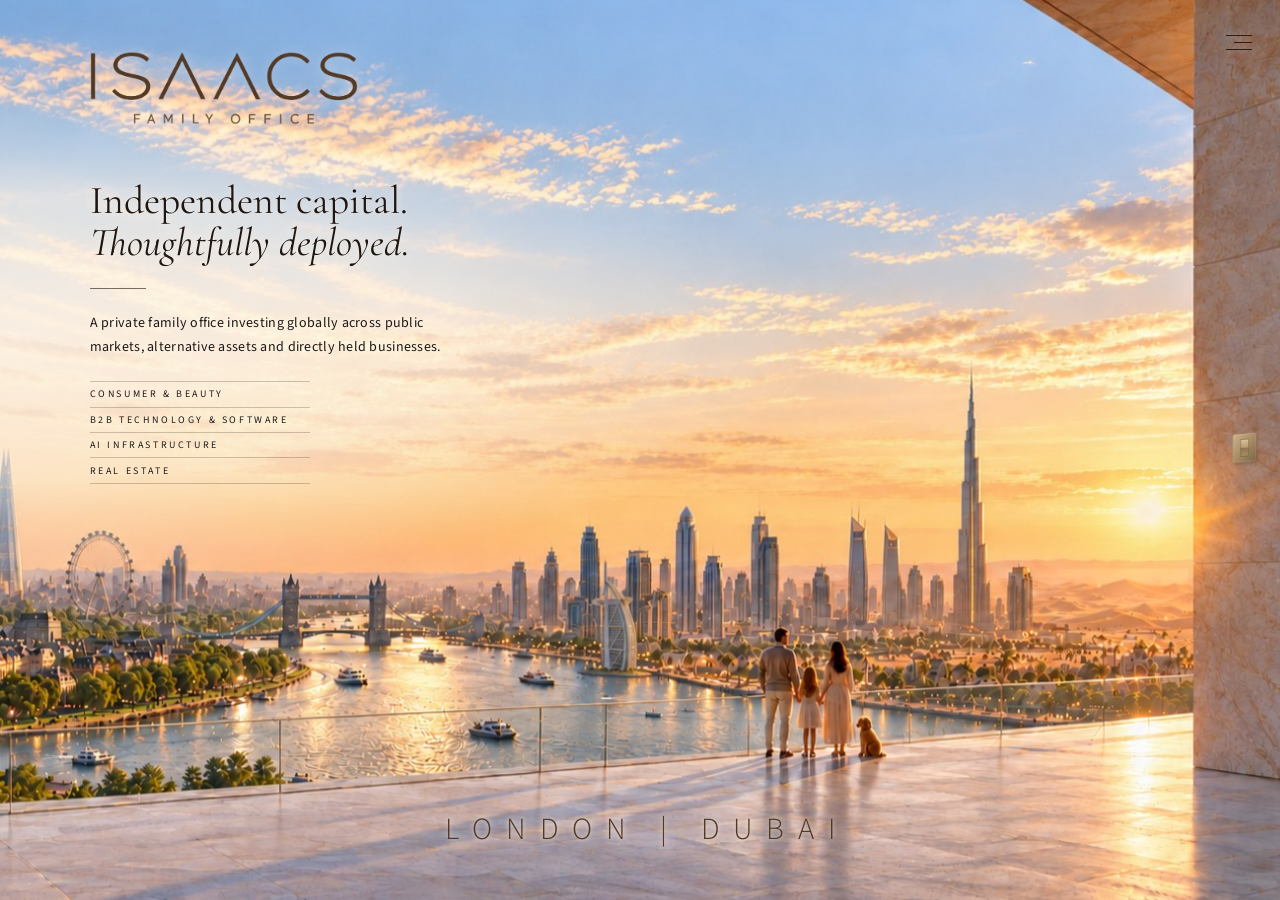
==== commit 069c0466: "107 - by day the wordmark and tagline share the deep bronze of the pillars (#533924), on both pages " ====
--- a/strategy.html
+++ b/strategy.html
@@ -16,7 +16,7 @@
     <script>
         document.documentElement.classList.add('loading');
     </script>
-    <link rel="stylesheet" href="assets/site.css?v=104">
+    <link rel="stylesheet" href="assets/site.css?v=105">
     <style>
         /* Strategy only; the shared layout, menu and contact form are in assets/site.css */
         body { background: #f3e2c8; font-family: 'Source Sans 3', sans-serif; }
@@ -25,10 +25,10 @@
         .stage #scene-night.on { opacity: 1; visibility: visible; transition: opacity 2s ease; }
 
         /* Deep brown lettering by day; ivory with a soft dark halo by night */
-        /* by day the ivory wordmark is tinted a warm dark brown (about #5a3e2a); the two lists match so it fades smoothly */
-        .logo img { filter: sepia(1) brightness(0.26) saturate(2.75) hue-rotate(-40deg) drop-shadow(0 0 6px rgba(255, 250, 240, 0.4)) drop-shadow(0 0 10px transparent); }
+        /* by day the ivory wordmark is tinted the deep bronze of the pillars (var(--bronze), #533924); the two lists match so it fades smoothly */
+        .logo img { filter: sepia(1) brightness(0.24) saturate(2.75) hue-rotate(-36deg) drop-shadow(0 0 6px rgba(255, 250, 240, 0.4)) drop-shadow(0 0 10px transparent); }
         .night .logo img { filter: sepia(0) brightness(1) saturate(1) hue-rotate(0deg) drop-shadow(0 0 3px rgba(10, 12, 25, 0.6)) drop-shadow(0 0 10px rgba(10, 12, 25, 0.4)); }
-        .tagline { color: var(--ink); font-weight: 300; text-shadow: 0 0 5px rgba(255, 248, 236, 0.85), 0 0 16px rgba(255, 248, 236, 0.6); }
+        .tagline { color: var(--bronze); font-weight: 300; text-shadow: 0 0 5px rgba(255, 248, 236, 0.85), 0 0 16px rgba(255, 248, 236, 0.6); }
         .night .tagline { color: var(--ivory); text-shadow: 0 0 6px rgba(10, 12, 25, 0.7), 0 0 18px rgba(10, 12, 25, 0.45); }
 
         /* The statement: a serif headline on a feathered wash of light (no box), with the sectors
--- a/assets/site.css
+++ b/assets/site.css
@@ -7,6 +7,7 @@
     --navy: #132038;
     --ivory: #e2d8c9;
     --ink: #2a1e18;                 /* deep brown lettering on the bright daytime pictures */
+    --bronze: #533924;              /* the deep bronze of the pillars: the wordmark and tagline by day */
     --halo: rgba(10, 8, 6, 0.55);   /* soft glow behind thin type on busy parts of the picture */
     --gutter: clamp(16px, 5.5vw, 96px);
     --gutter-right: clamp(16px, 2.2vw, 48px);
